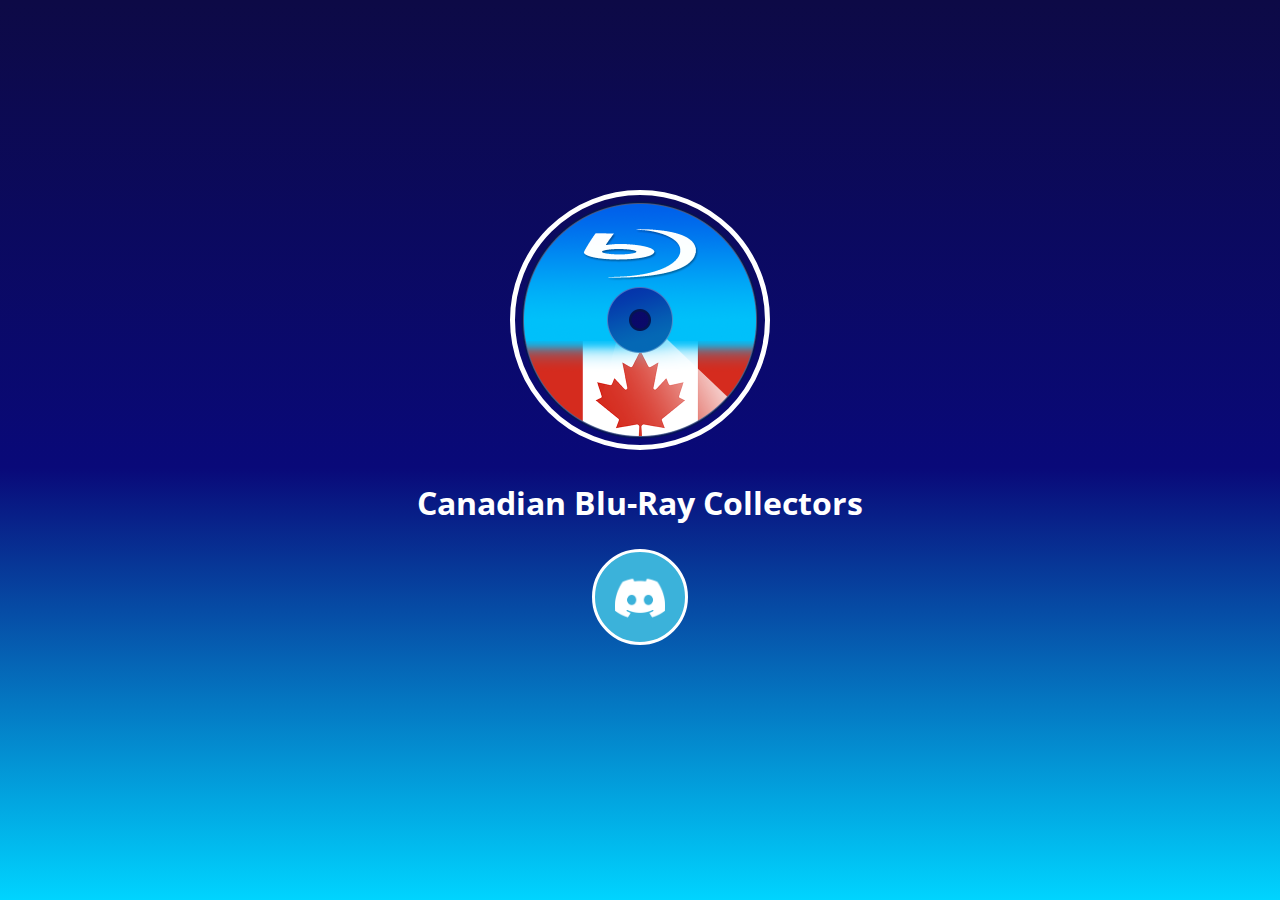
==== index.html @ b2bebe12 "Renamed Index Ext" ====
<!DOCTYPE html>
<HTML lang="en">
<HEAD>
    <TITLE>Canadian Blu-Ray Collectors</TITLE>
    <meta charset="UTF-8">
    <style type="text/CSS">
        @import url('https://fonts.googleapis.com/css2?family=Open+Sans:wght@712&display=swap');

        @keyframes logo-reveal
        {
            0% {transform: translate(0px, 200px) rotateZ(2turn);opacity:0;}
            30%{opacity:0%;}
            75% {opacity: 90%;}
            100% {transform: translate(0px,0px) rotateZ(0);opacity:100%;}
        }

        @keyframes hover-button
        {
            from {transform: scale(1,1)}
            to {transform: scale(1.2,1.2)}
        }

        body{
            background: rgb(2,0,36);
            background: linear-gradient(180deg, rgb(13, 10, 70) 0%, rgba(9,9,121,1) 52%, rgba(0,212,255,1) 100%);
            background-attachment: fixed;
            text-align: center;
            color: #fff;
            font-family:'Gill Sans', 'Gill Sans MT', Calibri, 'Trebuchet MS', sans-serif;
        }

        h1 {
            font-family: 'Open Sans', san-serif;
        }

        .container {
            margin-top: 15%;
            height: 270px;
            /* overflow: hidden; */
        }

        img#logo {
            height: 250px; 
            width: 250px;
            border: #fff solid 5px;
            border-radius: 50%;
            animation-name: logo-reveal;
            animation-duration: .75s;
            animation-timing-function: ease;
            transition: .5s;
        }

        img#logo:hover
        {
            transform: scale(1.2,1.2);
        }

        ul {
            list-style: none;
            width: 250px;
            height: 100px;
            padding:0px;
            margin: 2% auto;
        }

        li {
            float: left;
            width: 100%;
            height: 100px;
        }

        li a.button
        {
            margin: auto;
            display: block;
            width: 50px;
            height:50px;
            padding: 20px;
            background-color:rgb(59, 178, 218);
            border: 3px solid #fff;
            border-radius: 50%;
            transition: .1s;
        }

        li a.button:hover
        {
            transform: scale(1.2,1.2);
        }

        li img {
            width: 50px;
            height: auto;
        }

        li a.twitter img
        {
            transform: translate3D(1px,5px,0);
        }
    </style>
</HEAD>
<BODY>
    <div class="container">
        <img src="images/bluray_Canada_logo.png" id="logo">

    </div>
     
    <h1>Canadian Blu-Ray Collectors</h1>
    <ul>
        <li><a href="https://discord.gg/TFu7xWgPEQ" class="button"><img src="images/Discord-Logo-White.png" id="discord" /></a></li>
    </ul>
    
</BODY>

</HTML>
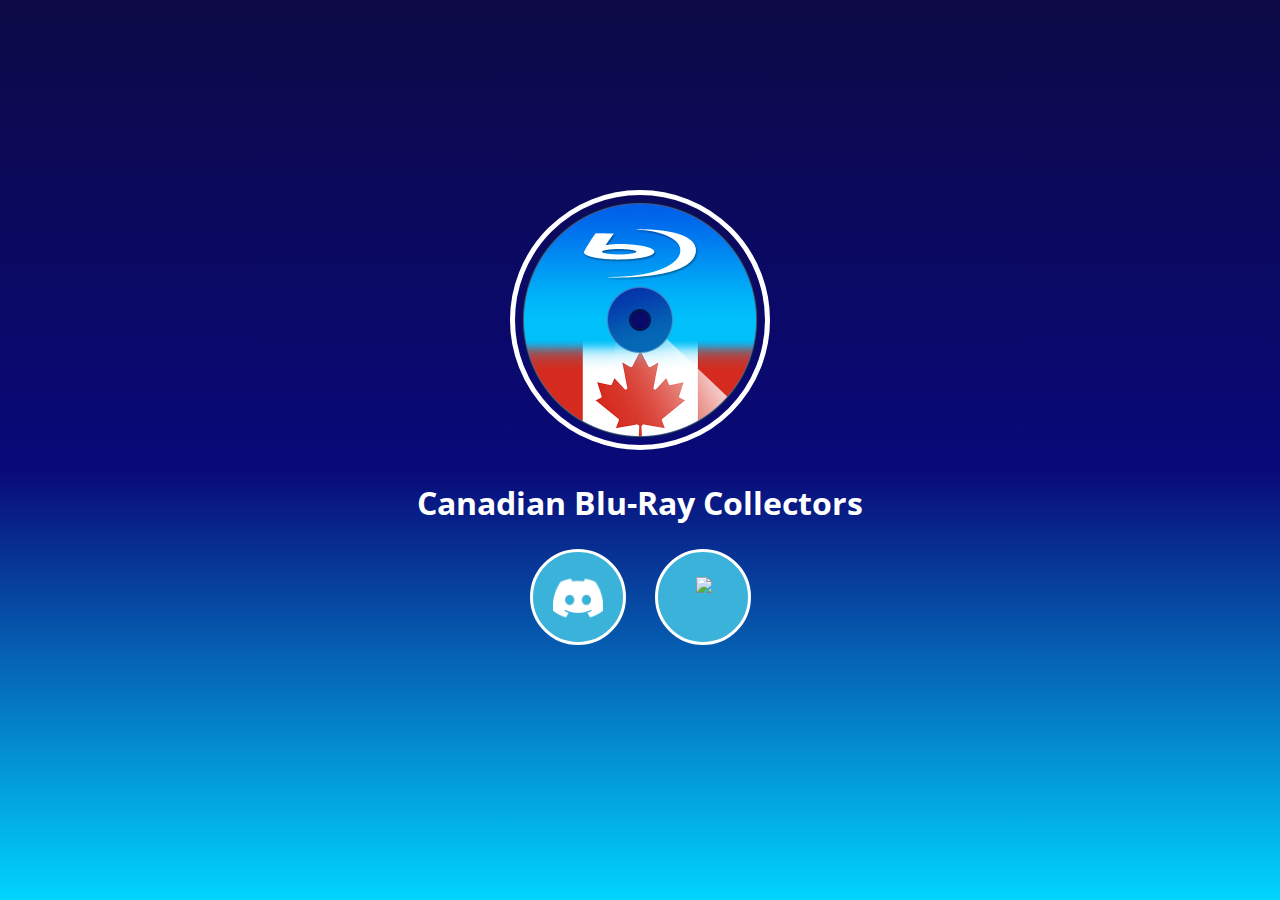
==== commit fd1105de: "Added Twitter Button Back" ====
--- a/index.html
+++ b/index.html
@@ -65,7 +65,7 @@
 
         li {
             float: left;
-            width: 100%;
+            width: 50%;
             height: 100px;
         }
 
@@ -107,6 +107,7 @@
     <h1>Canadian Blu-Ray Collectors</h1>
     <ul>
         <li><a href="https://discord.gg/TFu7xWgPEQ" class="button"><img src="images/Discord-Logo-White.png" id="discord" /></a></li>
+        <li><a href="https://www.twitter.com/brcollectorsca" class="button twitter"><img src="images/2021 Twitter logo - white.png" id="twitter"></a></li>
     </ul>
     
 </BODY>
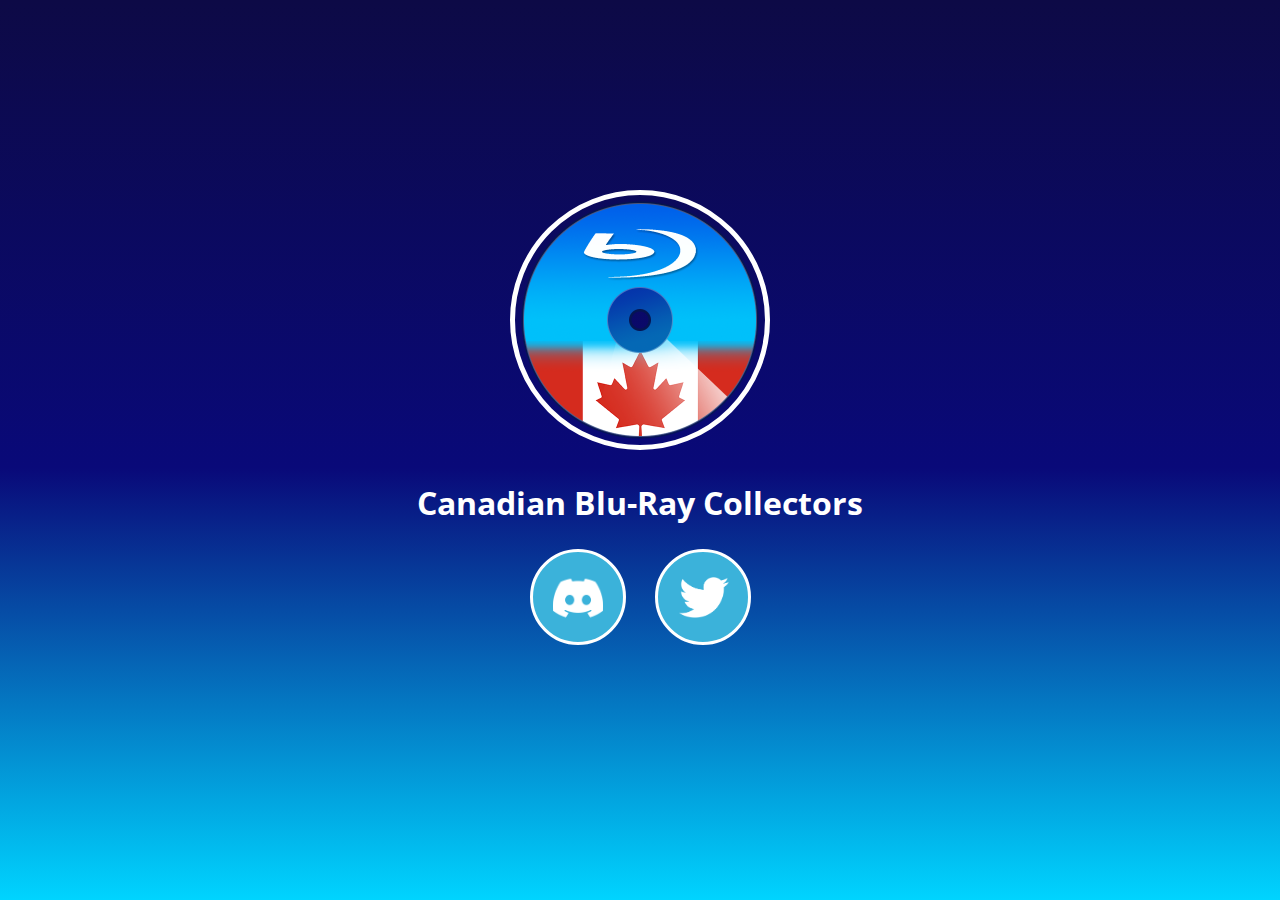
==== commit 0b620377: "Update Discord Invite code" ====
--- a/index.html
+++ b/index.html
@@ -106,7 +106,7 @@
      
     <h1>Canadian Blu-Ray Collectors</h1>
     <ul>
-        <li><a href="https://discord.gg/TFu7xWgPEQ" class="button"><img src="images/Discord-Logo-White.png" id="discord" /></a></li>
+        <li><a href="https://discord.gg/dCPthKcMTd" class="button"><img src="images/Discord-Logo-White.png" id="discord" /></a></li>
         <li><a href="https://www.twitter.com/brcollectorsca" class="button twitter"><img src="images/2021 Twitter logo - white.png" id="twitter"></a></li>
     </ul>
     
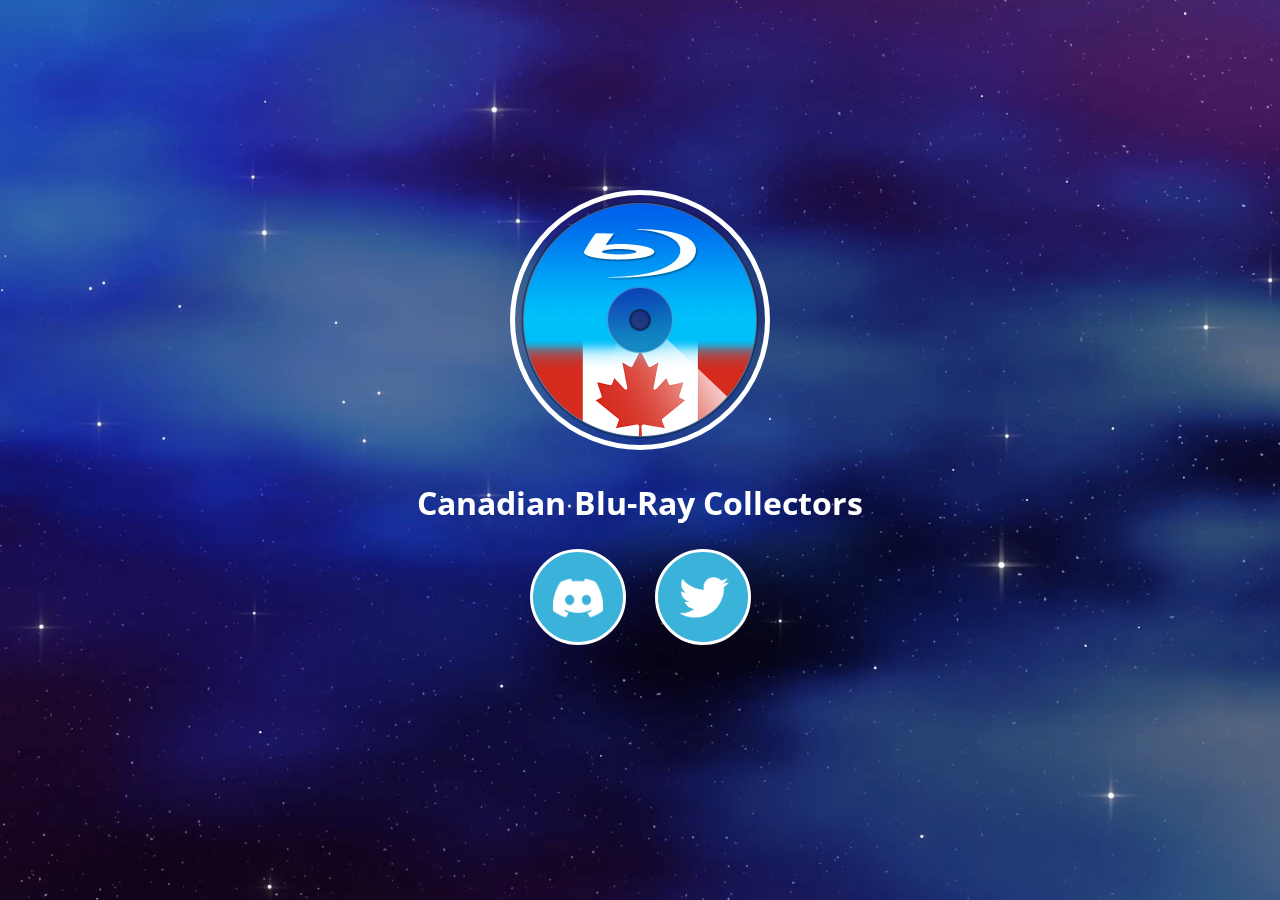
==== commit 40248e9b: "Add Video based BG" ====
--- a/index.html
+++ b/index.html
@@ -96,12 +96,23 @@
         {
             transform: translate3D(1px,5px,0);
         }
+
+        #video_BG {
+            position: fixed;
+            right:0;
+            bottom:0;
+            min-width:100%;
+            min-height:100%;
+            z-index: -10
+        }
     </style>
 </HEAD>
 <BODY>
+    <video autoplay muted loop id="video_BG">
+        <source src="./video/BRC_BG.mp4" type="video/mp4">
+    </video>
     <div class="container">
         <img src="images/bluray_Canada_logo.png" id="logo">
-
     </div>
      
     <h1>Canadian Blu-Ray Collectors</h1>
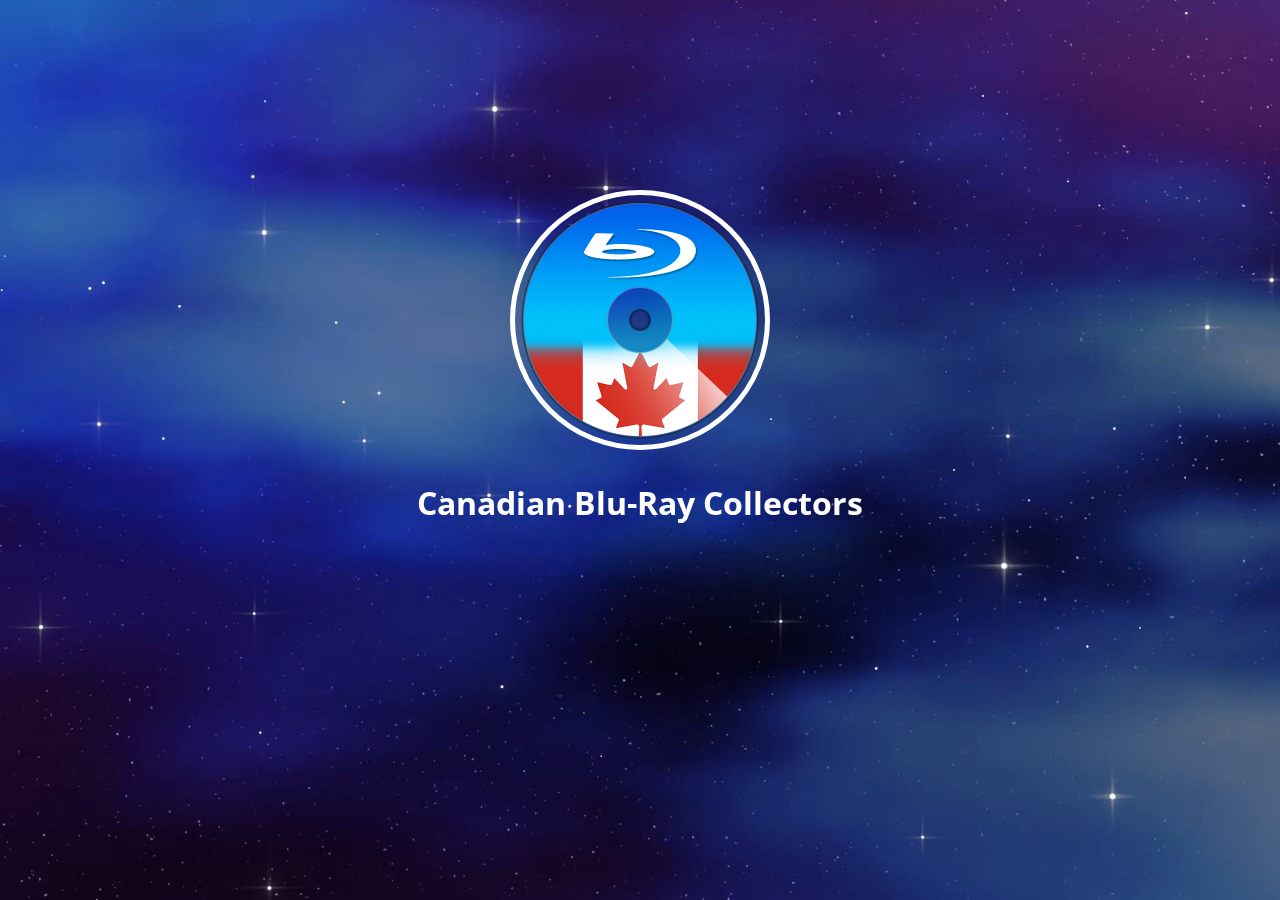
==== commit 33842c3c: "Social Removal" ====
--- a/index.html
+++ b/index.html
@@ -116,10 +116,6 @@
     </div>
      
     <h1>Canadian Blu-Ray Collectors</h1>
-    <ul>
-        <li><a href="https://discord.gg/dCPthKcMTd" class="button"><img src="images/Discord-Logo-White.png" id="discord" /></a></li>
-        <li><a href="https://www.twitter.com/brcollectorsca" class="button twitter"><img src="images/2021 Twitter logo - white.png" id="twitter"></a></li>
-    </ul>
     
 </BODY>
 
